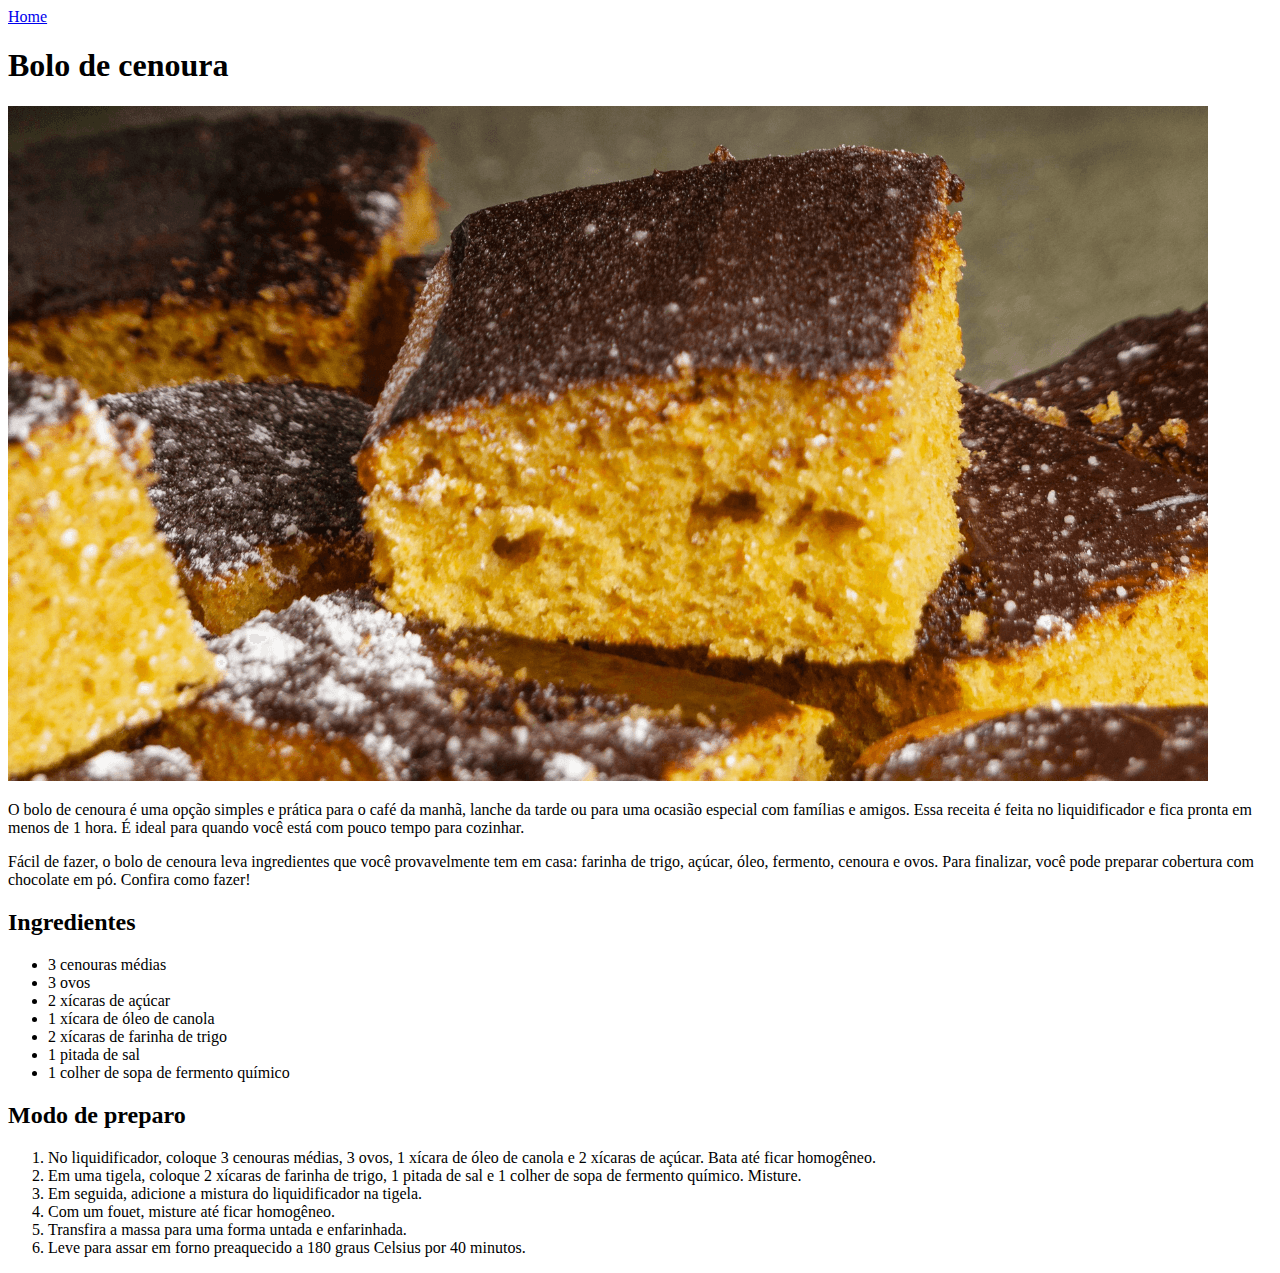
==== recipes/bolo-cenoura.html @ 9a479174 "Foi adicionado novas receitas e uma lista com o link para suas páginas" ====
<!DOCTYPE html>
<html lang="pt-br">
<head>
    <meta charset="UTF-8">
    <meta name="viewport" content="width=device-width, initial-scale=1.0">
    <title>Bolo de cenoura</title>
</head>
<body>
    <a href="../index.html">Home</a>

    <h1>Bolo de cenoura</h1>

    <img src="../images/bolo-de-cenoura.png" alt="Bolo de cenoura">

    <p>O bolo de cenoura é uma opção simples e prática para o café da manhã, lanche da tarde ou para uma ocasião especial com famílias e amigos. Essa receita é feita no liquidificador e fica pronta em menos de 1 hora. É ideal para quando você está com pouco tempo para cozinhar.</p>

    <p>Fácil de fazer, o bolo de cenoura leva ingredientes que você provavelmente tem em casa: farinha de trigo, açúcar, óleo, fermento, cenoura e ovos. Para finalizar, você pode preparar cobertura com chocolate em pó. Confira como fazer!</p>

    <h2>Ingredientes</h2>

    <ul>
        <li>3 cenouras médias</li>
        <li>3 ovos</li>
        <li>2 xícaras de açúcar</li>
        <li>1 xícara de óleo de canola</li>
        <li>2 xícaras de farinha de trigo</li>
        <li>1 pitada de sal</li>
        <li>1 colher de sopa de fermento químico</li>
    </ul>

    <h2>Modo de preparo</h2>

    <ol>
        <li>No liquidificador, coloque 3 cenouras médias, 3 ovos, 1 xícara de óleo de canola e 2 xícaras de açúcar. Bata até ficar homogêneo.</li>
        <li>Em uma tigela, coloque 2 xícaras de farinha de trigo, 1 pitada de sal e 1 colher de sopa de fermento químico. Misture.</li>
        <li>Em seguida, adicione a mistura do liquidificador na tigela.</li>
        <li>Com um fouet, misture até ficar homogêneo.</li>
        <li>Transfira a massa para uma forma untada e enfarinhada.</li>
        <li>Leve para assar em forno preaquecido a 180 graus Celsius por 40 minutos.</li>
    </ol>
</body>
</html>
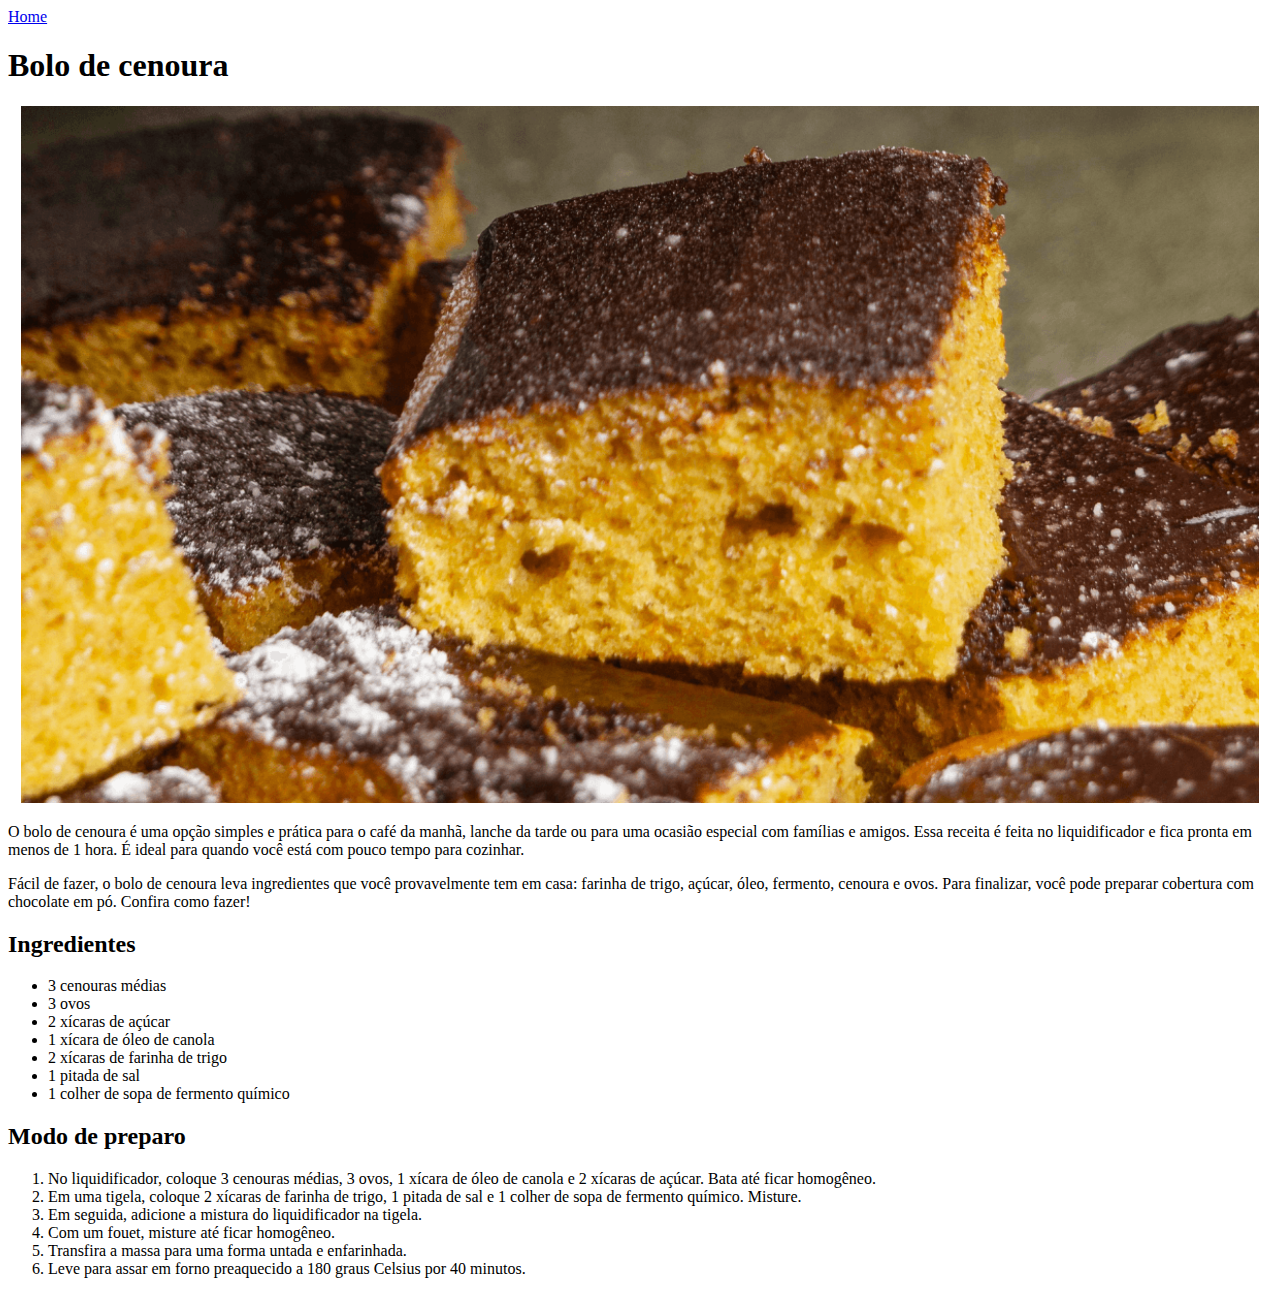
==== commit 7c7785d3: "As imagens foram colocadas dentro de divs e centralizadas" ====
--- a/recipes/bolo-cenoura.html
+++ b/recipes/bolo-cenoura.html
@@ -4,13 +4,14 @@
     <meta charset="UTF-8">
     <meta name="viewport" content="width=device-width, initial-scale=1.0">
     <title>Bolo de cenoura</title>
+    <link rel="stylesheet" href="../styles/style.css">
 </head>
 <body>
     <a href="../index.html">Home</a>
 
-    <h1>Bolo de cenoura</h1>
+    <h1 class="nome-receita">Bolo de cenoura</h1>
 
-    <img src="../images/bolo-de-cenoura.png" alt="Bolo de cenoura">
+    <div class="container"><img src="../images/bolo-de-cenoura.png" alt="Bolo de cenoura" class="imagem"></div>
 
     <p>O bolo de cenoura é uma opção simples e prática para o café da manhã, lanche da tarde ou para uma ocasião especial com famílias e amigos. Essa receita é feita no liquidificador e fica pronta em menos de 1 hora. É ideal para quando você está com pouco tempo para cozinhar.</p>
 
--- a/styles/style.css
+++ b/styles/style.css
@@ -0,0 +1,8 @@
+.container {
+    text-align: center;
+}
+
+.imagem {
+    height: auto;
+    width: 98%;
+}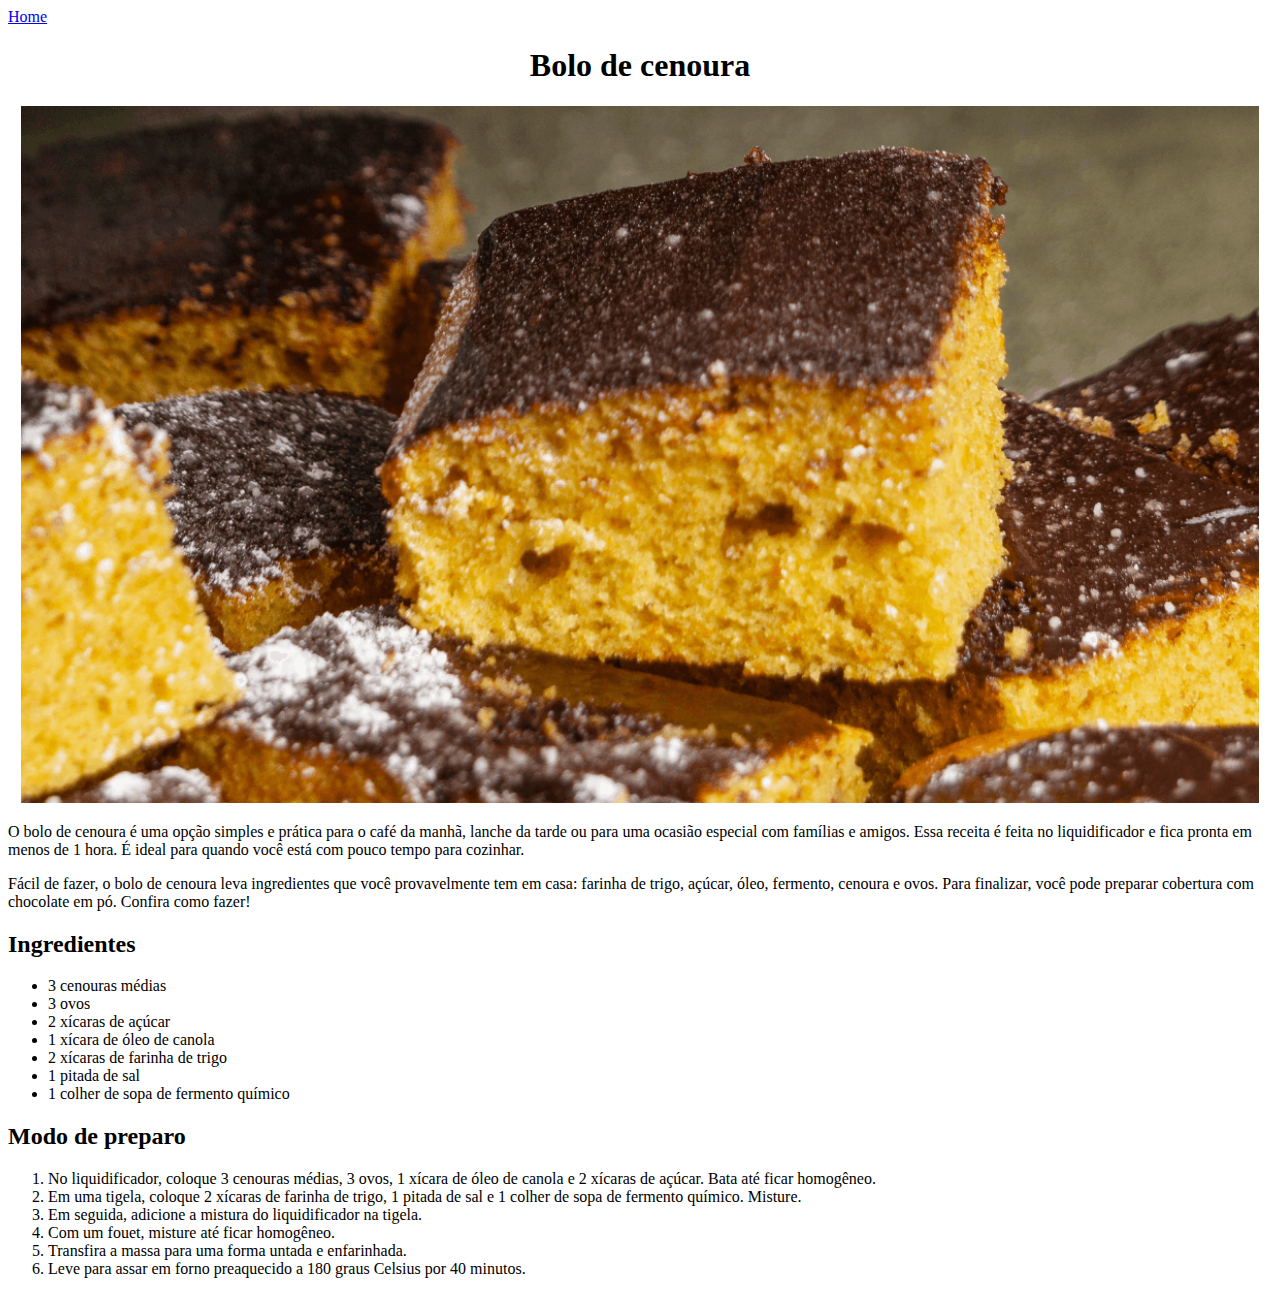
==== commit e160083e: "Os parágrafos foram envolvidos em divs" ====
--- a/recipes/bolo-cenoura.html
+++ b/recipes/bolo-cenoura.html
@@ -13,9 +13,10 @@
 
     <div class="container"><img src="../images/bolo-de-cenoura.png" alt="Bolo de cenoura" class="imagem"></div>
 
-    <p>O bolo de cenoura é uma opção simples e prática para o café da manhã, lanche da tarde ou para uma ocasião especial com famílias e amigos. Essa receita é feita no liquidificador e fica pronta em menos de 1 hora. É ideal para quando você está com pouco tempo para cozinhar.</p>
-
-    <p>Fácil de fazer, o bolo de cenoura leva ingredientes que você provavelmente tem em casa: farinha de trigo, açúcar, óleo, fermento, cenoura e ovos. Para finalizar, você pode preparar cobertura com chocolate em pó. Confira como fazer!</p>
+    <div class="paragrafos">
+        <p>O bolo de cenoura é uma opção simples e prática para o café da manhã, lanche da tarde ou para uma ocasião especial com famílias e amigos. Essa receita é feita no liquidificador e fica pronta em menos de 1 hora. É ideal para quando você está com pouco tempo para cozinhar.</p>
+        <p>Fácil de fazer, o bolo de cenoura leva ingredientes que você provavelmente tem em casa: farinha de trigo, açúcar, óleo, fermento, cenoura e ovos. Para finalizar, você pode preparar cobertura com chocolate em pó. Confira como fazer!</p>
+    </div>
 
     <h2>Ingredientes</h2>
 
--- a/styles/style.css
+++ b/styles/style.css
@@ -5,4 +5,19 @@
 .imagem {
     height: auto;
     width: 98%;
+}
+
+.lista-receitas {
+    list-style: none;
+    font-family: 'Courier New', Courier, monospace;
+}
+
+.lista-receitas a {
+    text-decoration: none;
+    color: #000;
+    font-size: 18px;
+}
+
+.titulo,.nome-receita {
+    text-align: center;
 }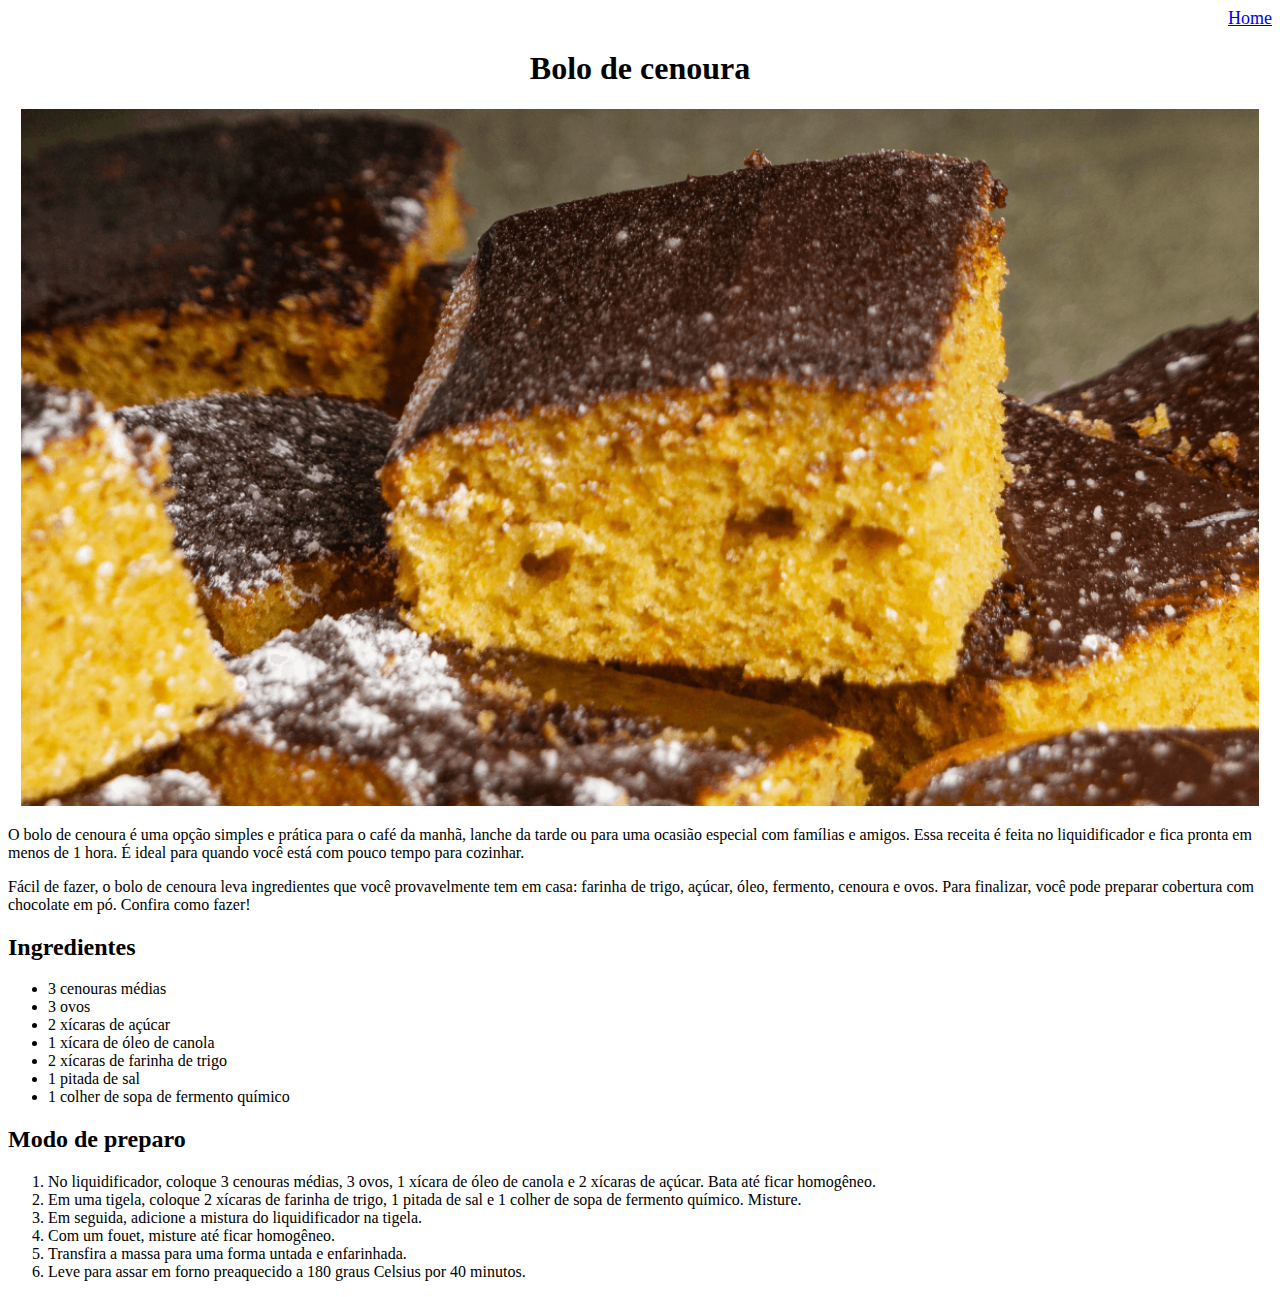
==== commit 3b7b19e7: "Alterações no link home" ====
--- a/recipes/bolo-cenoura.html
+++ b/recipes/bolo-cenoura.html
@@ -7,20 +7,21 @@
     <link rel="stylesheet" href="../styles/style.css">
 </head>
 <body>
-    <a href="../index.html">Home</a>
+    <a href="../index.html" class="home">Home</a>
 
     <h1 class="nome-receita">Bolo de cenoura</h1>
 
-    <div class="container"><img src="../images/bolo-de-cenoura.png" alt="Bolo de cenoura" class="imagem"></div>
+    <div class="container-imagem"><img src="../images/bolo-de-cenoura.png" alt="Bolo de cenoura" class="imagem"></div>
 
     <div class="paragrafos">
-        <p>O bolo de cenoura é uma opção simples e prática para o café da manhã, lanche da tarde ou para uma ocasião especial com famílias e amigos. Essa receita é feita no liquidificador e fica pronta em menos de 1 hora. É ideal para quando você está com pouco tempo para cozinhar.</p>
-        <p>Fácil de fazer, o bolo de cenoura leva ingredientes que você provavelmente tem em casa: farinha de trigo, açúcar, óleo, fermento, cenoura e ovos. Para finalizar, você pode preparar cobertura com chocolate em pó. Confira como fazer!</p>
+        <p class="texto">O bolo de cenoura é uma opção simples e prática para o café da manhã, lanche da tarde ou para uma ocasião especial com famílias e amigos. Essa receita é feita no liquidificador e fica pronta em menos de 1 hora. É ideal para quando você está com pouco tempo para cozinhar.</p>
+
+        <p class="texto">Fácil de fazer, o bolo de cenoura leva ingredientes que você provavelmente tem em casa: farinha de trigo, açúcar, óleo, fermento, cenoura e ovos. Para finalizar, você pode preparar cobertura com chocolate em pó. Confira como fazer!</p>
     </div>
 
-    <h2>Ingredientes</h2>
+    <h2 class="titulo-ingredientes">Ingredientes</h2>
 
-    <ul>
+    <ul class="lista-ingredientes">
         <li>3 cenouras médias</li>
         <li>3 ovos</li>
         <li>2 xícaras de açúcar</li>
@@ -30,9 +31,9 @@
         <li>1 colher de sopa de fermento químico</li>
     </ul>
 
-    <h2>Modo de preparo</h2>
+    <h2 class="titulo-preparo">Modo de preparo</h2>
 
-    <ol>
+    <ol class="lista-preparo">
         <li>No liquidificador, coloque 3 cenouras médias, 3 ovos, 1 xícara de óleo de canola e 2 xícaras de açúcar. Bata até ficar homogêneo.</li>
         <li>Em uma tigela, coloque 2 xícaras de farinha de trigo, 1 pitada de sal e 1 colher de sopa de fermento químico. Misture.</li>
         <li>Em seguida, adicione a mistura do liquidificador na tigela.</li>
--- a/styles/style.css
+++ b/styles/style.css
@@ -1,4 +1,4 @@
-.container {
+.container-imagem {
     text-align: center;
 }
 
@@ -20,4 +20,10 @@
 
 .titulo,.nome-receita {
     text-align: center;
+}
+
+.home{
+    display: block;
+    text-align: right;
+    font-size: 18px;
 }